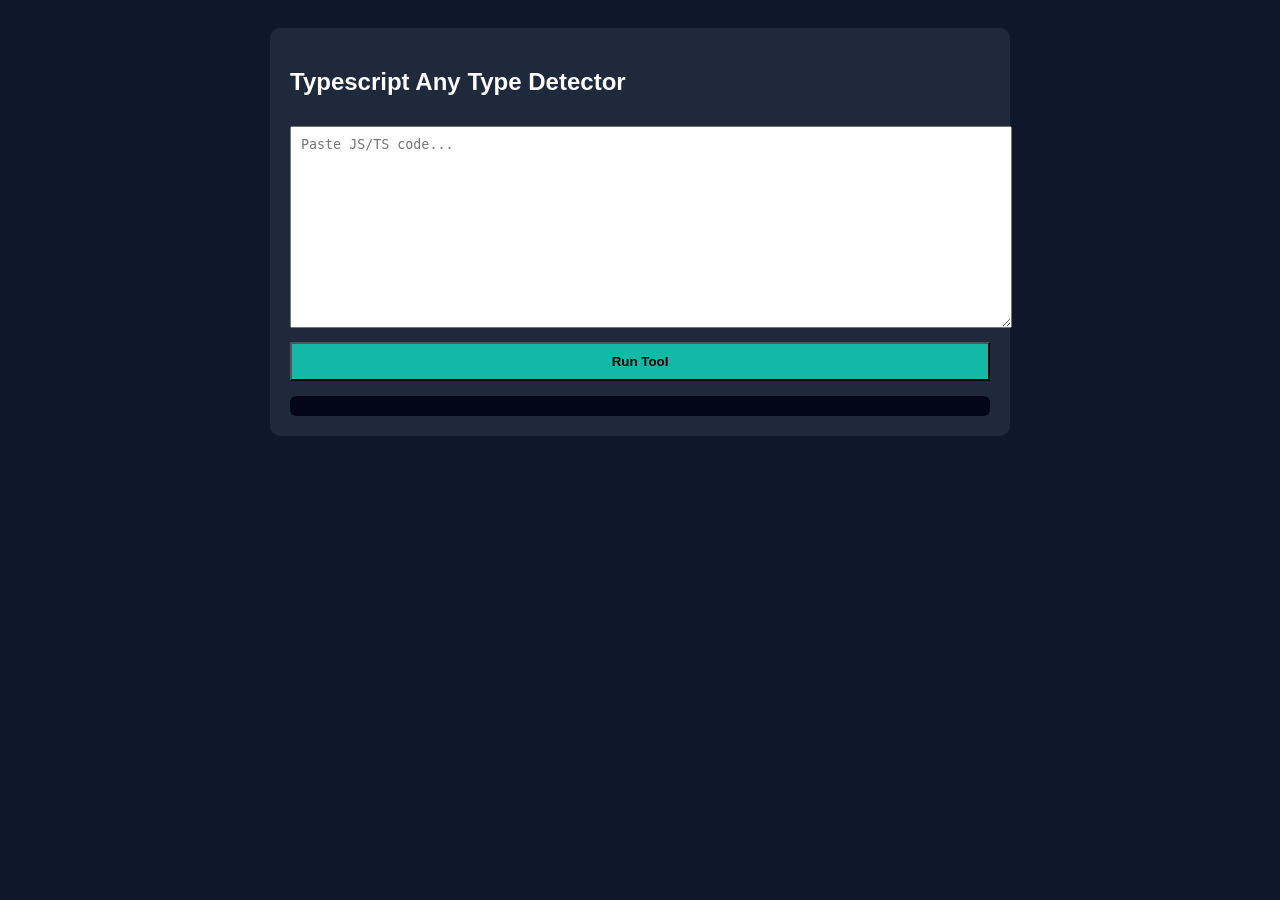
==== typescript_any_type_detector/index.html @ eaf0e8bd "Initial commit" ====
<!DOCTYPE html>
<html>
<head>
<meta charset="UTF-8">
<title>typescript_any_type_detector</title>
<link rel="stylesheet" href="styles.css">
</head>
<body>
<div class="container">
<h2>Typescript Any Type Detector</h2>

<textarea id="input" placeholder="Paste JS/TS code..."></textarea>

<button onclick="analyze()">Run Tool</button>

<div id="result"></div>
</div>

<script src="script.js"></script>
</body>
</html>
---- typescript_any_type_detector/styles.css ----
body{font-family:Arial;background:#0f172a;color:#fff;padding:20px;}
.container{max-width:700px;margin:auto;background:#1e293b;padding:20px;border-radius:10px;}
textarea{width:100%;height:180px;margin-top:10px;padding:10px;}
button{width:100%;margin-top:10px;padding:10px;background:#14b8a6;color:#000;font-weight:bold;}
#result{margin-top:15px;background:#020617;padding:10px;border-radius:6px;}
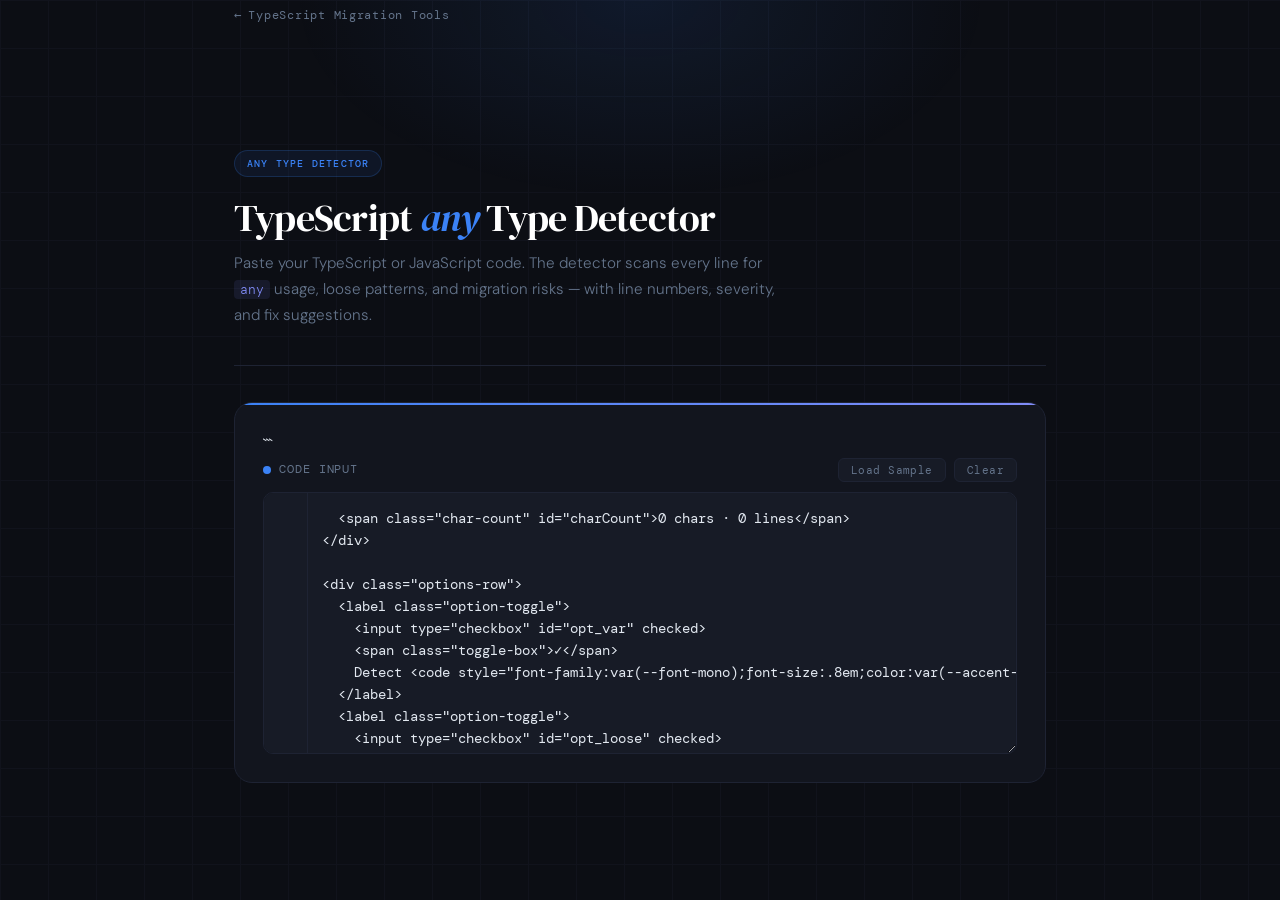
==== commit 5738a64c: "Actualizar index.html" ====
--- a/typescript_any_type_detector/index.html
+++ b/typescript_any_type_detector/index.html
@@ -1,21 +1,970 @@
 <!DOCTYPE html>
-<html>
+
+<html lang="en">
 <head>
 <meta charset="UTF-8">
-<title>typescript_any_type_detector</title>
-<link rel="stylesheet" href="styles.css">
+<meta name="viewport" content="width=device-width, initial-scale=1.0">
+<title>TypeScript Any Type Detector – Find & Fix any Usage in Your Codebase</title>
+<meta name="description" content="Paste your TypeScript or JavaScript code and instantly detect every any type usage. Get line numbers, context, severity, and specific type replacement suggestions.">
+
+<link rel="preconnect" href="https://fonts.googleapis.com">
+<link rel="preconnect" href="https://fonts.gstatic.com" crossorigin>
+<link href="https://fonts.googleapis.com/css2?family=DM+Serif+Display:ital@0;1&family=DM+Mono:wght@400;500&family=DM+Sans:ital,opsz,wght@0,9..40,300;0,9..40,400;0,9..40,500;1,9..40,300&display=swap" rel="stylesheet">
+
+<style>
+  :root {
+    --bg:        #0c0e14;
+    --surface:   #12151e;
+    --surface-2: #171b26;
+    --border:    #1e2333;
+    --border-hi: #2c3450;
+    --accent:    #3b82f6;
+    --accent-2:  #818cf8;
+    --text:      #e2e8f0;
+    --muted:     #64748b;
+    --warning:   #f59e0b;
+    --danger:    #f87171;
+    --success:   #22d3a5;
+
+    --font-display: 'DM Serif Display', Georgia, serif;
+    --font-body:    'DM Sans', sans-serif;
+    --font-mono:    'DM Mono', monospace;
+    --radius:    10px;
+    --radius-lg: 18px;
+    --transition: 220ms cubic-bezier(.4,0,.2,1);
+  }
+
+  *, *::before, *::after { box-sizing: border-box; margin: 0; padding: 0; }
+  html { scroll-behavior: smooth; }
+
+  body {
+    background: var(--bg);
+    color: var(--text);
+    font-family: var(--font-body);
+    font-size: 16px;
+    line-height: 1.7;
+    min-height: 100vh;
+    display: flex;
+    flex-direction: column;
+    overflow-x: hidden;
+  }
+
+  body::before {
+    content: '';
+    position: fixed;
+    inset: 0;
+    background-image:
+      linear-gradient(var(--border) 1px, transparent 1px),
+      linear-gradient(90deg, var(--border) 1px, transparent 1px);
+    background-size: 48px 48px;
+    opacity: .3;
+    pointer-events: none;
+    z-index: 0;
+  }
+
+  body::after {
+    content: '';
+    position: fixed;
+    top: -200px; left: 50%;
+    transform: translateX(-50%);
+    width: 700px; height: 400px;
+    background: radial-gradient(ellipse at center, rgba(59,130,246,.1) 0%, transparent 70%);
+    pointer-events: none;
+    z-index: 0;
+  }
+
+  .wrapper {
+    position: relative;
+    z-index: 1;
+    max-width: 860px;
+    margin: 0 auto;
+    padding: 0 24px;
+    width: 100%;
+    flex: 1;
+  }
+
+  /* ── NAV ── */
+  nav {
+    position: relative;
+    z-index: 2;
+    padding: 20px 24px;
+    max-width: 860px;
+    margin: 0 auto;
+    width: 100%;
+  }
+
+  nav a {
+    font-family: var(--font-mono);
+    font-size: .78rem;
+    letter-spacing: .06em;
+    color: var(--muted);
+    text-decoration: none;
+    display: inline-flex;
+    align-items: center;
+    gap: 6px;
+    transition: color var(--transition);
+  }
+
+  nav a:hover { color: var(--accent); }
+  nav a::before { content: '←'; }
+
+  /* ── HEADER ── */
+  header {
+    padding: 40px 0 36px;
+    border-bottom: 1px solid var(--border);
+    animation: fadeUp .5s ease both;
+  }
+
+  .badge {
+    display: inline-flex;
+    align-items: center;
+    gap: 8px;
+    font-family: var(--font-mono);
+    font-size: 10px;
+    font-weight: 500;
+    letter-spacing: .12em;
+    text-transform: uppercase;
+    color: var(--accent);
+    background: rgba(59,130,246,.08);
+    border: 1px solid rgba(59,130,246,.2);
+    border-radius: 100px;
+    padding: 4px 12px;
+    margin-bottom: 18px;
+  }
+
+  header h1 {
+    font-family: var(--font-display);
+    font-size: clamp(1.6rem, 4vw, 2.4rem);
+    font-weight: 400;
+    line-height: 1.2;
+    color: #fff;
+    letter-spacing: -.02em;
+    margin-bottom: 10px;
+  }
+
+  header h1 em { font-style: italic; color: var(--accent); }
+  header p { color: var(--muted); font-size: .95rem; font-weight: 300; max-width: 560px; }
+
+  /* ── TOOL CARD ── */
+  .tool-card {
+    background: var(--surface);
+    border: 1px solid var(--border);
+    border-radius: var(--radius-lg);
+    padding: 28px;
+    margin: 36px 0;
+    animation: fadeUp .5s .1s ease both;
+    position: relative;
+    overflow: hidden;
+  }
+
+  .tool-card::before {
+    content: '';
+    position: absolute;
+    top: 0; left: 0; right: 0;
+    height: 2px;
+    background: linear-gradient(90deg, var(--accent), var(--accent-2));
+  }
+
+  /* ── EDITOR AREA ── */
+  .editor-header {
+    display: flex;
+    align-items: center;
+    justify-content: space-between;
+    margin-bottom: 10px;
+    gap: 12px;
+    flex-wrap: wrap;
+  }
+
+  .editor-label {
+    font-family: var(--font-mono);
+    font-size: .72rem;
+    letter-spacing: .08em;
+    text-transform: uppercase;
+    color: var(--muted);
+    display: flex;
+    align-items: center;
+    gap: 8px;
+  }
+
+  .editor-label::before {
+    content: '';
+    display: inline-block;
+    width: 8px; height: 8px;
+    border-radius: 50%;
+    background: var(--accent);
+  }
+
+  .editor-actions {
+    display: flex;
+    gap: 8px;
+  }
+
+  .btn-small {
+    font-family: var(--font-mono);
+    font-size: .7rem;
+    letter-spacing: .04em;
+    color: var(--muted);
+    background: var(--surface-2);
+    border: 1px solid var(--border);
+    border-radius: 6px;
+    padding: 4px 12px;
+    cursor: pointer;
+    transition: color var(--transition), border-color var(--transition);
+  }
+
+  .btn-small:hover { color: var(--accent); border-color: rgba(59,130,246,.3); }
+
+  /* textarea editor */
+  .editor-wrap {
+    position: relative;
+    border: 1px solid var(--border);
+    border-radius: var(--radius);
+    overflow: hidden;
+    transition: border-color var(--transition), box-shadow var(--transition);
+  }
+
+  .editor-wrap:focus-within {
+    border-color: rgba(59,130,246,.4);
+    box-shadow: 0 0 0 3px rgba(59,130,246,.08);
+  }
+
+  .line-numbers {
+    position: absolute;
+    top: 0; left: 0; bottom: 0;
+    width: 44px;
+    background: var(--surface-2);
+    border-right: 1px solid var(--border);
+    padding: 14px 0;
+    overflow: hidden;
+    pointer-events: none;
+    z-index: 1;
+  }
+
+  .line-numbers span {
+    display: block;
+    height: 22px;
+    line-height: 22px;
+    text-align: right;
+    padding-right: 10px;
+    font-family: var(--font-mono);
+    font-size: .72rem;
+    color: var(--muted);
+    opacity: .5;
+  }
+
+  textarea#codeInput {
+    display: block;
+    width: 100%;
+    min-height: 260px;
+    background: var(--surface-2);
+    border: none;
+    outline: none;
+    padding: 14px 14px 14px 58px;
+    color: var(--text);
+    font-family: var(--font-mono);
+    font-size: .875rem;
+    line-height: 22px;
+    resize: vertical;
+    tab-size: 2;
+    white-space: pre;
+    overflow-x: auto;
+  }
+
+  textarea#codeInput::placeholder { color: var(--muted); opacity: .5; }
+
+  /* char counter */
+  .editor-footer {
+    display: flex;
+    justify-content: flex-end;
+    margin-top: 6px;
+  }
+
+  .char-count {
+    font-family: var(--font-mono);
+    font-size: .68rem;
+    color: var(--muted);
+  }
+
+  /* ── OPTIONS ROW ── */
+  .options-row {
+    display: flex;
+    gap: 12px;
+    margin: 16px 0 20px;
+    flex-wrap: wrap;
+  }
+
+  .option-toggle {
+    display: flex;
+    align-items: center;
+    gap: 8px;
+    cursor: pointer;
+    font-size: .825rem;
+    color: var(--muted);
+    transition: color var(--transition);
+    user-select: none;
+  }
+
+  .option-toggle:hover { color: var(--text); }
+
+  .option-toggle input[type="checkbox"] { display: none; }
+
+  .toggle-box {
+    width: 16px; height: 16px;
+    border-radius: 4px;
+    border: 1px solid var(--border-hi);
+    background: var(--surface-2);
+    display: flex;
+    align-items: center;
+    justify-content: center;
+    font-size: 10px;
+    color: transparent;
+    transition: background var(--transition), border-color var(--transition), color var(--transition);
+    flex-shrink: 0;
+  }
+
+  .option-toggle input:checked + .toggle-box {
+    background: var(--accent);
+    border-color: var(--accent);
+    color: #fff;
+  }
+
+  /* ── BUTTON ── */
+  .btn-run {
+    width: 100%;
+    background: var(--accent);
+    color: #fff;
+    border: none;
+    border-radius: var(--radius);
+    padding: 14px 24px;
+    font-family: var(--font-mono);
+    font-size: .85rem;
+    font-weight: 500;
+    letter-spacing: .06em;
+    text-transform: uppercase;
+    cursor: pointer;
+    transition: background var(--transition), transform var(--transition), box-shadow var(--transition);
+  }
+
+  .btn-run:hover {
+    background: #5b9ef9;
+    transform: translateY(-1px);
+    box-shadow: 0 8px 24px rgba(59,130,246,.3);
+  }
+
+  .btn-run:active { transform: translateY(0); }
+
+  /* ── RESULTS ── */
+  #result { margin-top: 28px; display: none; animation: fadeUp .4s ease both; }
+  #result.visible { display: block; }
+
+  .divider { height: 1px; background: var(--border); margin: 24px 0; }
+
+  /* summary strip */
+  .summary-strip {
+    display: flex;
+    gap: 16px;
+    flex-wrap: wrap;
+    margin-bottom: 24px;
+  }
+
+  .summary-pill {
+    display: flex;
+    align-items: center;
+    gap: 8px;
+    font-family: var(--font-mono);
+    font-size: .78rem;
+    border-radius: 100px;
+    padding: 6px 14px;
+  }
+
+  .pill-danger  { background: rgba(248,113,113,.1); border: 1px solid rgba(248,113,113,.25); color: var(--danger); }
+  .pill-warning { background: rgba(245,158,11,.1);  border: 1px solid rgba(245,158,11,.25);  color: var(--warning); }
+  .pill-success { background: rgba(34,211,165,.1);  border: 1px solid rgba(34,211,165,.25);  color: var(--success); }
+  .pill-neutral { background: var(--surface-2);     border: 1px solid var(--border);         color: var(--muted); }
+
+  /* findings */
+  .findings-title {
+    font-family: var(--font-mono);
+    font-size: .7rem;
+    letter-spacing: .08em;
+    text-transform: uppercase;
+    color: var(--muted);
+    margin-bottom: 12px;
+  }
+
+  .finding-list { display: flex; flex-direction: column; gap: 8px; }
+
+  .finding-card {
+    background: var(--surface-2);
+    border: 1px solid var(--border);
+    border-radius: var(--radius);
+    overflow: hidden;
+  }
+
+  .finding-card.sev-high   { border-left: 3px solid var(--danger); }
+  .finding-card.sev-medium { border-left: 3px solid var(--warning); }
+  .finding-card.sev-low    { border-left: 3px solid var(--accent); }
+
+  .finding-top {
+    display: flex;
+    align-items: center;
+    gap: 12px;
+    padding: 12px 14px 8px;
+    flex-wrap: wrap;
+  }
+
+  .f-line {
+    font-family: var(--font-mono);
+    font-size: .72rem;
+    color: var(--muted);
+    background: var(--surface);
+    border: 1px solid var(--border);
+    border-radius: 4px;
+    padding: 2px 8px;
+    flex-shrink: 0;
+  }
+
+  .f-badge {
+    font-family: var(--font-mono);
+    font-size: .62rem;
+    font-weight: 500;
+    letter-spacing: .05em;
+    text-transform: uppercase;
+    border-radius: 4px;
+    padding: 2px 7px;
+    flex-shrink: 0;
+  }
+
+  .sev-high   .f-badge { background: rgba(248,113,113,.15); color: var(--danger); }
+  .sev-medium .f-badge { background: rgba(245,158,11,.15);  color: var(--warning); }
+  .sev-low    .f-badge { background: rgba(59,130,246,.12);  color: var(--accent); }
+
+  .f-pattern {
+    font-family: var(--font-mono);
+    font-size: .8rem;
+    color: var(--text);
+  }
+
+  .finding-code {
+    padding: 0 14px 10px;
+    font-family: var(--font-mono);
+    font-size: .8rem;
+    color: var(--muted);
+    overflow-x: auto;
+    white-space: pre;
+  }
+
+  .finding-code mark {
+    background: rgba(248,113,113,.2);
+    color: var(--danger);
+    border-radius: 2px;
+    padding: 0 2px;
+  }
+
+  .finding-fix {
+    border-top: 1px solid var(--border);
+    padding: 10px 14px;
+    font-size: .8rem;
+    color: var(--muted);
+    display: flex;
+    align-items: flex-start;
+    gap: 8px;
+  }
+
+  .finding-fix::before {
+    content: '→';
+    color: var(--success);
+    font-family: var(--font-mono);
+    font-size: .75rem;
+    margin-top: 1px;
+    flex-shrink: 0;
+  }
+
+  .finding-fix code {
+    font-family: var(--font-mono);
+    font-size: .78em;
+    color: var(--success);
+    background: rgba(34,211,165,.08);
+    border-radius: 3px;
+    padding: 1px 5px;
+  }
+
+  /* other issues */
+  .other-list { display: flex; flex-direction: column; gap: 6px; margin-top: 4px; }
+
+  .other-item {
+    display: flex;
+    align-items: flex-start;
+    gap: 10px;
+    background: var(--surface-2);
+    border: 1px solid var(--border);
+    border-radius: var(--radius);
+    padding: 11px 14px;
+    font-size: .85rem;
+  }
+
+  .other-item.oi-warning { border-left: 3px solid var(--warning); }
+  .other-item.oi-info    { border-left: 3px solid var(--accent); }
+
+  .oi-icon { font-size: .8rem; flex-shrink: 0; margin-top: 1px; }
+  .oi-text { color: var(--text); line-height: 1.5; }
+  .oi-fix  { font-size: .78rem; color: var(--muted); margin-top: 3px; }
+
+  .all-clear {
+    display: flex;
+    align-items: center;
+    gap: 10px;
+    background: rgba(34,211,165,.06);
+    border: 1px solid rgba(34,211,165,.2);
+    border-radius: var(--radius);
+    padding: 14px 16px;
+    font-size: .875rem;
+    color: var(--success);
+  }
+
+  .all-clear::before { content: '✓'; font-weight: 700; font-size: 1rem; }
+
+  /* ── INFO SECTION ── */
+  .info-section {
+    padding: 40px 0;
+    border-top: 1px solid var(--border);
+    animation: fadeUp .5s .2s ease both;
+  }
+
+  .info-section h2 {
+    font-family: var(--font-display);
+    font-size: 1.4rem;
+    font-weight: 400;
+    color: #fff;
+    margin-bottom: 16px;
+  }
+
+  .info-section p { color: var(--muted); font-size: .9rem; font-weight: 300; margin-bottom: 12px; max-width: 600px; }
+  .info-section ul { list-style: none; display: flex; flex-direction: column; gap: 8px; margin-top: 4px; }
+  .info-section ul li { display: flex; gap: 10px; font-size: .875rem; color: var(--text); }
+  .info-section ul li::before { content: '→'; color: var(--accent); font-family: var(--font-mono); font-size: .75rem; margin-top: 4px; flex-shrink: 0; }
+
+  /* ── FOOTER ── */
+  footer {
+    position: relative; z-index: 1;
+    border-top: 1px solid var(--border);
+    padding: 28px 24px;
+    max-width: 860px;
+    margin: 0 auto;
+    width: 100%;
+  }
+
+  footer p { font-size: .8rem; color: var(--muted); font-weight: 300; }
+
+  @keyframes fadeUp {
+    from { opacity: 0; transform: translateY(14px); }
+    to   { opacity: 1; transform: translateY(0); }
+  }
+
+  @media (max-width: 480px) {
+    .tool-card { padding: 18px; }
+    textarea#codeInput { padding-left: 14px; }
+    .line-numbers { display: none; }
+  }
+</style>
+
 </head>
 <body>
-<div class="container">
-<h2>Typescript Any Type Detector</h2>
-
-<textarea id="input" placeholder="Paste JS/TS code..."></textarea>
-
-<button onclick="analyze()">Run Tool</button>
+
+<nav class="wrapper">
+  <a href="/ts_migration_tools/">TypeScript Migration Tools</a>
+</nav>
+
+<div class="wrapper">
+
+  <header>
+    <div class="badge">Any Type Detector</div>
+    <h1>TypeScript <em>any</em> Type Detector</h1>
+    <p>Paste your TypeScript or JavaScript code. The detector scans every line for <code style="font-family:var(--font-mono);font-size:.85em;color:var(--accent-2);background:rgba(129,140,248,.1);border-radius:4px;padding:1px 6px">any</code> usage, loose patterns, and migration risks — with line numbers, severity, and fix suggestions.</p>
+  </header>
+
+  <div class="tool-card">
+
+```
+<div class="editor-header">
+  <span class="editor-label">Code Input</span>
+  <div class="editor-actions">
+    <button class="btn-small" onclick="loadSample()">Load Sample</button>
+    <button class="btn-small" onclick="clearInput()">Clear</button>
+  </div>
+</div>
+
+<div class="editor-wrap">
+  <div class="line-numbers" id="lineNumbers"></div>
+  <textarea id="codeInput"
+    placeholder="// Paste your TypeScript or JavaScript code here…
+```
+
+function fetchData(url: any): any {
+const result: any = {};
+return result;
+}”
+oninput=“updateLineNumbers(); updateCharCount();”
+onkeydown=“handleTab(event)”
+></textarea>
+</div>
+
+```
+<div class="editor-footer">
+  <span class="char-count" id="charCount">0 chars · 0 lines</span>
+</div>
+
+<div class="options-row">
+  <label class="option-toggle">
+    <input type="checkbox" id="opt_var" checked>
+    <span class="toggle-box">✓</span>
+    Detect <code style="font-family:var(--font-mono);font-size:.8em;color:var(--accent-2)">var</code> usage
+  </label>
+  <label class="option-toggle">
+    <input type="checkbox" id="opt_loose" checked>
+    <span class="toggle-box">✓</span>
+    Detect loose equality (<code style="font-family:var(--font-mono);font-size:.8em;color:var(--accent-2)">==</code>)
+  </label>
+  <label class="option-toggle">
+    <input type="checkbox" id="opt_implicit" checked>
+    <span class="toggle-box">✓</span>
+    Detect implicit returns
+  </label>
+  <label class="option-toggle">
+    <input type="checkbox" id="opt_size" checked>
+    <span class="toggle-box">✓</span>
+    File size warnings
+  </label>
+</div>
+
+<button class="btn-run" onclick="analyze()">Detect any Types & Issues</button>
 
 <div id="result"></div>
+```
+
+  </div>
+
+  <div class="info-section">
+    <h2>What This Tool Detects</h2>
+    <p>The detector scans your code for patterns that weaken TypeScript's type system and increase migration risk.</p>
+    <ul>
+      <li>Explicit <code style="font-family:var(--font-mono);font-size:.82em;color:var(--accent-2)">any</code> type annotations in function params, return types, and variable declarations</li>
+      <li>Implicit <code style="font-family:var(--font-mono);font-size:.82em;color:var(--accent-2)">any</code> from untyped function arguments and missing return types</li>
+      <li>Legacy <code style="font-family:var(--font-mono);font-size:.82em;color:var(--accent-2)">var</code> declarations that should be migrated to <code style="font-family:var(--font-mono);font-size:.82em;color:var(--accent-2)">const</code> / <code style="font-family:var(--font-mono);font-size:.82em;color:var(--accent-2)">let</code></li>
+      <li>Loose equality operators (<code style="font-family:var(--font-mono);font-size:.82em;color:var(--accent-2)">==</code> / <code style="font-family:var(--font-mono);font-size:.82em;color:var(--accent-2)">!=</code>) that bypass type coercion safety</li>
+      <li>Type assertions using <code style="font-family:var(--font-mono);font-size:.82em;color:var(--accent-2)">as any</code> that silently bypass type checking</li>
+      <li>Functions with missing return type annotations</li>
+    </ul>
+  </div>
+
 </div>
 
-<script src="script.js"></script>
+<footer class="wrapper">
+  <p>TypeScript Migration Tools — Any Type Detector</p>
+</footer>
+
+<script>
+  // ── Line numbers ───────────────────────────────────────
+  function updateLineNumbers() {
+    const ta    = document.getElementById('codeInput');
+    const lines = ta.value.split('\n');
+    const nums  = document.getElementById('lineNumbers');
+    nums.innerHTML = lines.map((_, i) => `<span>${i + 1}</span>`).join('');
+  }
+
+  function updateCharCount() {
+    const ta  = document.getElementById('codeInput');
+    const lines = ta.value.split('\n').length;
+    document.getElementById('charCount').textContent =
+      `${ta.value.length} chars · ${lines} lines`;
+  }
+
+  function handleTab(e) {
+    if (e.key !== 'Tab') return;
+    e.preventDefault();
+    const ta = document.getElementById('codeInput');
+    const s = ta.selectionStart, end = ta.selectionEnd;
+    ta.value = ta.value.substring(0, s) + '  ' + ta.value.substring(end);
+    ta.selectionStart = ta.selectionEnd = s + 2;
+    updateLineNumbers();
+  }
+
+  function clearInput() {
+    document.getElementById('codeInput').value = '';
+    document.getElementById('result').classList.remove('visible');
+    updateLineNumbers();
+    updateCharCount();
+  }
+
+  function loadSample() {
+    document.getElementById('codeInput').value =
+`// Sample: TypeScript file with migration issues
+var userId = 123;
+var userName: any = "Alice";
+
+function fetchUser(id: any): any {
+  const data: any = {};
+  return data;
+}
+
+function processItems(items) {
+  items.forEach(item => {
+    if (item.status == "active") {
+      console.log(item);
+    }
+  });
+}
+
+const handler = (event: any) => {
+  const target = event.target as any;
+  return target.value;
+};
+
+class ApiService {
+  private response: any;
+
+  getData(endpoint: any): any {
+    return fetch(endpoint).then(r => r.json());
+  }
+}`;
+    updateLineNumbers();
+    updateCharCount();
+  }
+
+  // ── Detection patterns ────────────────────────────────
+  const PATTERNS = [
+    {
+      id: 'explicit_any_param',
+      regex: /(\w+)\s*:\s*any(?!\w)/g,
+      severity: 'high',
+      label: 'Explicit any — typed parameter/variable',
+      fix: (m) => `Replace \`any\` with a specific type. If the shape is unknown, use \`unknown\` instead and narrow with a type guard.`,
+    },
+    {
+      id: 'as_any',
+      regex: /as\s+any(?!\w)/g,
+      severity: 'high',
+      label: 'Type assertion — as any',
+      fix: () => `Avoid \`as any\`. Use \`as unknown as TargetType\` or add a proper type guard to narrow safely.`,
+    },
+    {
+      id: 'return_any',
+      regex: /\)\s*:\s*any(?!\w)/g,
+      severity: 'high',
+      label: 'Return type — : any',
+      fix: () => `Define the actual return type. If dynamic, use a union type or generic to preserve type information downstream.`,
+    },
+    {
+      id: 'var_decl',
+      regex: /\bvar\s+\w+/g,
+      severity: 'medium',
+      label: 'Legacy var declaration',
+      fix: (m) => {
+        const name = m.replace('var', '').trim();
+        return `Replace \`var ${name}\` with \`const\` (if not reassigned) or \`let\` (if reassigned). Avoids hoisting and scoping bugs.`;
+      },
+    },
+    {
+      id: 'loose_eq',
+      regex: /[^=!]={2}(?!=)[^>]/g,
+      severity: 'medium',
+      label: 'Loose equality == (non-strict)',
+      fix: () => `Replace \`==\` with \`===\`. Strict equality avoids implicit type coercion and is required by most TypeScript linting rules.`,
+    },
+    {
+      id: 'loose_neq',
+      regex: /!={1}(?!=)/g,
+      severity: 'medium',
+      label: 'Loose inequality != (non-strict)',
+      fix: () => `Replace \`!=\` with \`!==\` for strict inequality. Prevents unexpected coercion comparisons.`,
+    },
+    {
+      id: 'untyped_fn',
+      regex: /function\s+\w+\s*\([^)]*\)\s*\{/g,
+      severity: 'low',
+      label: 'Function missing return type annotation',
+      fix: (m) => `Add an explicit return type: \`${m.replace('{', ': ReturnType {')}\`. Explicit return types prevent accidental \`any\` propagation.`,
+    },
+    {
+      id: 'untyped_arrow',
+      regex: /(?:const|let)\s+\w+\s*=\s*\([^)]*\)\s*=>/g,
+      severity: 'low',
+      label: 'Arrow function missing return type',
+      fix: () => `Add a return type annotation: \`const fn = (arg: Type): ReturnType => ...\``,
+    },
+  ];
+
+  // ── Highlight any in a line ───────────────────────────
+  function highlightLine(line, pattern) {
+    return line.replace(pattern.regex, m => `<mark>${m}</mark>`);
+  }
+
+  // ── Main analysis ─────────────────────────────────────
+  function analyze() {
+    const code  = document.getElementById('codeInput').value;
+    const lines = code.split('\n');
+
+    if (!code.trim()) {
+      alert('Please paste some TypeScript or JavaScript code first.');
+      return;
+    }
+
+    const optVar      = document.getElementById('opt_var').checked;
+    const optLoose    = document.getElementById('opt_loose').checked;
+    const optImplicit = document.getElementById('opt_implicit').checked;
+    const optSize     = document.getElementById('opt_size').checked;
+
+    // Which patterns to run
+    const activePatterns = PATTERNS.filter(p => {
+      if (!optVar    && p.id === 'var_decl')    return false;
+      if (!optLoose  && (p.id === 'loose_eq' || p.id === 'loose_neq')) return false;
+      if (!optImplicit && (p.id === 'untyped_fn' || p.id === 'untyped_arrow')) return false;
+      return true;
+    });
+
+    // Collect findings per line
+    const findings = [];
+
+    lines.forEach((line, idx) => {
+      // skip comment lines
+      const trimmed = line.trim();
+      if (trimmed.startsWith('//') || trimmed.startsWith('*') || trimmed.startsWith('/*')) return;
+
+      activePatterns.forEach(pat => {
+        // reset regex
+        pat.regex.lastIndex = 0;
+        let match;
+        while ((match = pat.regex.exec(line)) !== null) {
+          findings.push({
+            line:     idx + 1,
+            pattern:  pat,
+            matched:  match[0].trim(),
+            context:  line.trim(),
+            fix:      pat.fix(match[0].trim()),
+          });
+          // avoid infinite loop on zero-length matches
+          if (match[0].length === 0) { pat.regex.lastIndex++; }
+        }
+      });
+    });
+
+    // Extra: large file warning
+    const extraIssues = [];
+    if (optSize && lines.length > 200) {
+      extraIssues.push({
+        cls: 'oi-warning',
+        icon: '⚠',
+        text: `Large file detected (${lines.length} lines).`,
+        fix: 'Files over 200 lines are harder to migrate safely. Consider splitting into smaller modules before migrating.',
+      });
+    }
+    if (optSize && lines.length > 400) {
+      extraIssues.push({
+        cls: 'oi-warning',
+        icon: '⚠',
+        text: `Very large file (${lines.length} lines) — high migration risk.`,
+        fix: 'Extract logical sections into separate files. Migrate one module at a time.',
+      });
+    }
+
+    // Counts
+    const highCount   = findings.filter(f => f.pattern.severity === 'high').length;
+    const mediumCount = findings.filter(f => f.pattern.severity === 'medium').length;
+    const lowCount    = findings.filter(f => f.pattern.severity === 'low').length;
+    const anyCount    = findings.filter(f => f.pattern.id.includes('any') || f.pattern.id === 'as_any' || f.pattern.id === 'return_any').length;
+
+    // Summary pills
+    const summaryHTML = `
+      <div class="summary-strip">
+        ${anyCount    ? `<div class="summary-pill pill-danger">${anyCount} any usage${anyCount !== 1 ? 's' : ''}</div>` : ''}
+        ${highCount   ? `<div class="summary-pill pill-danger">${highCount} critical</div>` : ''}
+        ${mediumCount ? `<div class="summary-pill pill-warning">${mediumCount} warning${mediumCount !== 1 ? 's' : ''}</div>` : ''}
+        ${lowCount    ? `<div class="summary-pill pill-neutral">${lowCount} info</div>` : ''}
+        ${findings.length === 0 && extraIssues.length === 0
+            ? `<div class="summary-pill pill-success">✓ No issues found</div>` : ''}
+        <div class="summary-pill pill-neutral">${lines.length} lines scanned</div>
+      </div>
+    `;
+
+    // Findings cards
+    let findingsHTML = '';
+    if (findings.length > 0) {
+      findingsHTML = `
+        <p class="findings-title">Detected Issues — sorted by severity</p>
+        <div class="finding-list">
+          ${[...findings]
+              .sort((a, b) => {
+                const order = { high: 0, medium: 1, low: 2 };
+                return order[a.pattern.severity] - order[b.pattern.severity];
+              })
+              .map(f => `
+                <div class="finding-card sev-${f.pattern.severity}">
+                  <div class="finding-top">
+                    <span class="f-line">Line ${f.line}</span>
+                    <span class="f-badge">${f.pattern.severity}</span>
+                    <span class="f-pattern">${f.pattern.label}</span>
+                  </div>
+                  <div class="finding-code">${escapeHtml(f.context).replace(
+                    escapeHtml(f.matched),
+                    `<mark>${escapeHtml(f.matched)}</mark>`
+                  )}</div>
+                  <div class="finding-fix">${f.fix}</div>
+                </div>
+              `).join('')}
+        </div>
+      `;
+    }
+
+    // Extra issues
+    let extraHTML = '';
+    if (extraIssues.length > 0) {
+      extraHTML = `
+        <div class="divider"></div>
+        <p class="findings-title">Additional Warnings</p>
+        <div class="other-list">
+          ${extraIssues.map(i => `
+            <div class="other-item ${i.cls}">
+              <span class="oi-icon">${i.icon}</span>
+              <div>
+                <div class="oi-text">${i.text}</div>
+                <div class="oi-fix">${i.fix}</div>
+              </div>
+            </div>
+          `).join('')}
+        </div>
+      `;
+    }
+
+    // All clear
+    const allClearHTML = (findings.length === 0 && extraIssues.length === 0)
+      ? `<div class="all-clear">No any types or migration issues detected in this code.</div>`
+      : '';
+
+    const resultEl = document.getElementById('result');
+    resultEl.innerHTML = `
+      <div class="divider"></div>
+      ${summaryHTML}
+      ${findingsHTML}
+      ${extraHTML}
+      ${allClearHTML}
+    `;
+
+    resultEl.classList.add('visible');
+    resultEl.scrollIntoView({ behavior: 'smooth', block: 'nearest' });
+  }
+
+  function escapeHtml(str) {
+    return str
+      .replace(/&/g, '&amp;')
+      .replace(/</g, '&lt;')
+      .replace(/>/g, '&gt;')
+      .replace(/"/g, '&quot;');
+  }
+
+  // Init
+  updateLineNumbers();
+  updateCharCount();
+</script>
+
 </body>
-</html>
+</html>
